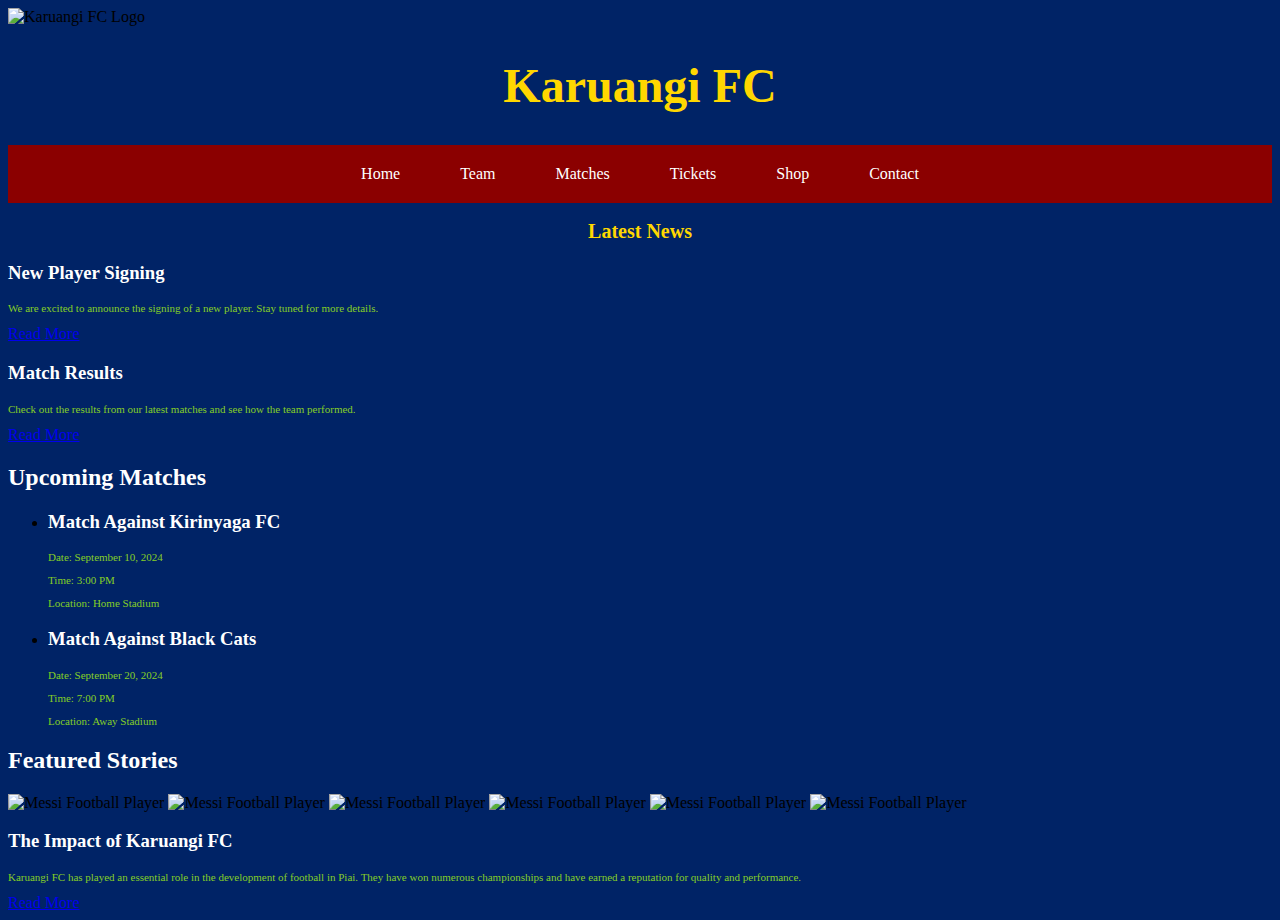
==== index.html @ ea627c95 "the start" ====
<!DOCTYPE html>
<html lang="en">
<head>
    <meta charset="UTF-8">
    <meta name="viewport" content="width=device-width, initial-scale=1.0">
    <meta name="description" content="Official website of the Karuangi football team. Get the latest news, match updates, and information about the team.">
    <meta name="keywords" content="Karuangi, football, team, news, updates">
    <link rel="stylesheet" href="style.css">
    
    <title>Karuangi FC  Home</title>
</head>
<body id="body">
    <header>
          <!-- Header Section -->

        <div class="logo">
            <img src="https://img.freepik.com/premium-vector/cool-esports-team-logo-inspiration_1008652-11.jpg" alt="Karuangi FC Logo" width="80" height="80">
        </div> 
           
        <div class="title">
           <h1>Karuangi FC</h1>  
       </div>

       <nav aria-label="Main Navigation">
        <ul>
            <li><a href="index.html" aria-current="page">Home</a></li>
            <li><a href="team.html">Team</a></li>
            <li><a href="matches.html">Matches</a></li>
            <li><a href="tickets.html">Tickets</a></li>
            <li><a href="shop.html">Shop</a></li>
            <li><a href="contact.html">Contact</a></li>
        </ul>
       </nav>
    </header>
    <!--body section-->
    <main>
        <section id="latest-news">
            <h2 id="latest">Latest News</h2>
            <article>
                <h3 id="header1">New Player Signing</h3>
                <p id="p1">We are excited to announce the signing of a new player. Stay tuned for more details.</p>
                <a href="news.html">Read More</a>
            </article>
            <article>
                <h3 id="header1">Match Results</h3>
                <p id="p1">Check out the results from our latest matches and see how the team performed.</p>
                <a href="news.html">Read More</a>
            </article>
        </section>

        <section id="upcoming-matches">
            <h2 id="header1">Upcoming Matches</h2>
            <ul>
                <li>
                    <h3 id="header1">Match Against Kirinyaga FC</h3>
                    <p id="p1">Date: September 10, 2024</p>
                    <p id="p1">Time: 3:00 PM</p>
                    <p id="p1">Location: Home Stadium</p>
                </li>
                <li>
                    <h3 id="header1">Match Against Black Cats</h3>
                    <p id="p1">Date: September 20, 2024</p>
                    <p id="p1">Time: 7:00 PM</p>
                    <p id="p1">Location: Away Stadium</p>
                </li>
                <!-- Add more matches as needed -->
            </ul>
        </section>
        <!--featured stories -->
        <section id="featured-stories">
            <h2 id="header1">Featured Stories</h2>
            <div class="story">
                <img src="https://fifpro.org/media/5chb3dva/lionel-messi_imago1019567000h.jpg?rxy=0.32986930611281567,0.18704579979466449&rnd=133378758718600000" alt="Messi Football Player" width="150" height="100">
                <img src="https://images.immediate.co.uk/production/volatile/sites/3/2024/01/Rodri-3f43013.jpg?quality=90&fit=700,466" alt="Messi Football Player" width="150" height="100">
                <img src="https://images.squarespace-cdn.com/content/v1/5f343ff9541cd11433040eca/8a1f12a0-1d62-4886-9a57-15e4afff18bb/Best+Football+Players+in+the+world%2C+football%2C" alt="Messi Football Player" width="150" height="100">
                <img src="https://upload.wikimedia.org/wikipedia/commons/8/8b/Cristiano_Ronaldo_WC2022_-_01_%28cropped%29.jpg" alt="Messi Football Player" width="150" height="100">
                <img src="https://images.squarespace-cdn.com/content/v1/5f343ff9541cd11433040eca/b5c8438c-b80c-46b3-861d-713bea78a967/Best+Football+Players+in+the+world%2C+football%2C" alt="Messi Football Player" width="150" height="100">                
                <img src="https://images.immediate.co.uk/production/volatile/sites/3/2024/01/Lautaro-Martinez-a6cb877.jpg?quality=90&fit=700,466" alt="Messi Football Player" width="150" height="100">
                <h3 id="header1">The Impact of Karuangi FC</h3>
                <p id="p1">Karuangi FC has played an essential role in the development of football in Piai. They have won numerous championships and have earned a reputation for quality and performance.</p>
                <a href="news.html">Read More</a>
            </div>
    </main>
    <script src="index.js"></script>
</body>
</html>
---- style.css ----
.title {
    justify-content: center;
    text-align: center;
    font-size: 24px;
    color:  #FFD700;
}
#body{
    background-color: #002366 ;
}
/* Style the navigation menu */
nav {
    background-color: #8B0000; /* Example background color */
    padding: 10px; /* Spacing around the navigation */
}

nav ul {
    list-style: none; /* Remove default list bullets */
    padding: 0; /* Remove default padding */
    margin: 0; /* Remove default margin */
    display: flex; /* Arrange list items horizontally */
    justify-content: center; /* Center the list items horizontally */
}

nav ul li {
    margin: 0 15px; /* Spacing between list items */
}

nav ul li a {
    text-decoration: none; /* Remove underline from links */
    color: #fff; /* Text color for links */
    padding: 10px 15px; /* Padding around links */
    display: block; /* Make links fill the list item */
}

nav ul li a:hover {
    background-color: #555; /* Background color on hover */
}
#latest{
    color:  #FFD700;
    justify-content: center;
    text-align: center;
    font-size: 20px;
}
#header1{
    color:  #FFFFFF;
}
#p1{
    color:  #85ce26;
    text-align: justify;
    font-size: 11px;
}
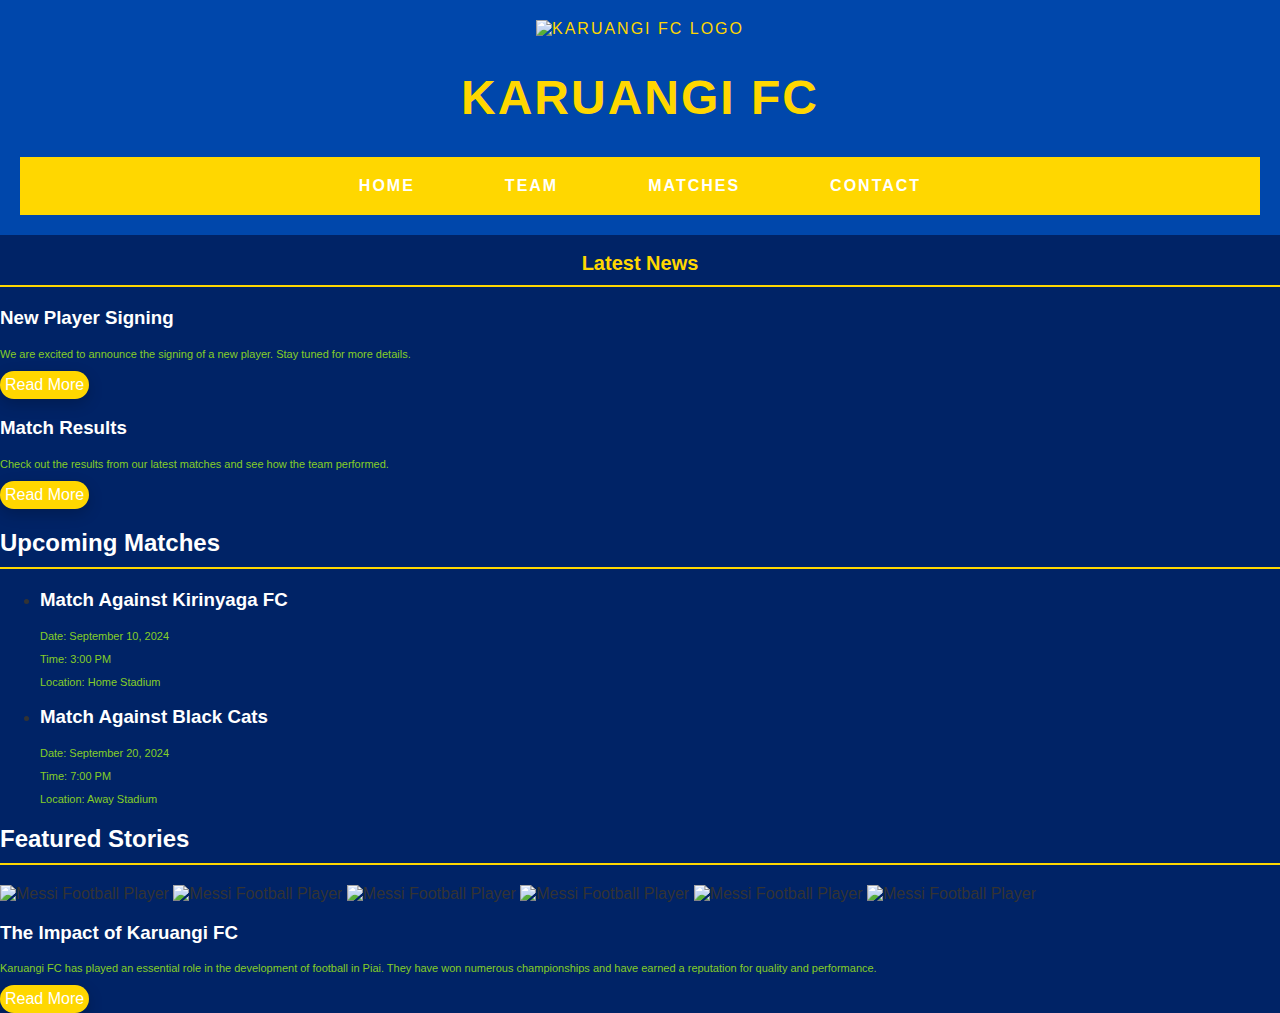
==== commit 9ecaf4d6: "progress I think" ====
--- a/index.html
+++ b/index.html
@@ -26,8 +26,6 @@
             <li><a href="index.html" aria-current="page">Home</a></li>
             <li><a href="team.html">Team</a></li>
             <li><a href="matches.html">Matches</a></li>
-            <li><a href="tickets.html">Tickets</a></li>
-            <li><a href="shop.html">Shop</a></li>
             <li><a href="contact.html">Contact</a></li>
         </ul>
        </nav>
@@ -39,12 +37,12 @@
             <article>
                 <h3 id="header1">New Player Signing</h3>
                 <p id="p1">We are excited to announce the signing of a new player. Stay tuned for more details.</p>
-                <a href="news.html">Read More</a>
+                <button id="button" onclick="location.href='news.html';">Read More</button>
             </article>
             <article>
                 <h3 id="header1">Match Results</h3>
                 <p id="p1">Check out the results from our latest matches and see how the team performed.</p>
-                <a href="news.html">Read More</a>
+                <button id="button" onclick="location.href='news.html';">Read More</button>
             </article>
         </section>
 
@@ -78,7 +76,7 @@
                 <img src="https://images.immediate.co.uk/production/volatile/sites/3/2024/01/Lautaro-Martinez-a6cb877.jpg?quality=90&fit=700,466" alt="Messi Football Player" width="150" height="100">
                 <h3 id="header1">The Impact of Karuangi FC</h3>
                 <p id="p1">Karuangi FC has played an essential role in the development of football in Piai. They have won numerous championships and have earned a reputation for quality and performance.</p>
-                <a href="news.html">Read More</a>
+                <button id="button" onclick="location.href='news.html';">Read More</button>
             </div>
     </main>
     <script src="index.js"></script>
--- a/style.css
+++ b/style.css
@@ -48,4 +48,382 @@
     color:  #85ce26;
     text-align: justify;
     font-size: 11px;
-}+}
+#button {
+    background-color: #FFD700;
+    border: none; /* Remove border */
+    border-radius: 25px; /* Rounded corners */
+    color: white; /* Text color */
+    padding: 5px ; /* Padding inside the button */
+    font-size: 16px; /* Font size */
+    font-family: 'Arial', sans-serif; /* Font family */
+    cursor: pointer; /* Change cursor on hover */
+    box-shadow: 0 5px 15px rgba(0, 0, 0, 0.2); /* Add shadow */
+    transition: all 0.3s ease; /* Smooth transitions */
+}
+
+#button:hover {
+    background: #FFD700 ;/* Change gradient on hover */
+    transform: scale(1.05); /* Slightly enlarge the button on hover */
+}
+
+
+/* for the news.html component styling*/
+body {
+    font-family: 'Arial', sans-serif;
+    background-color: #f0f8ff; /* Light blue background */
+    color: #333; /* Dark text for readability */
+    margin: 0;
+    padding: 0;
+}
+header {
+    background-color: #0047ab; /* Deep blue */
+    color: #ffd700; /* Gold */
+    padding: 20px;
+    text-align: center;
+    text-transform: uppercase;
+    letter-spacing: 2px;
+}
+nav {
+    display: flex;
+    justify-content: center;
+    background-color: #ffd700; /* Gold */
+    padding: 10px 0;
+}
+nav a {
+    color: #0047ab; /* Deep blue */
+    margin: 0 15px;
+    text-decoration: none;
+    font-weight: bold;
+}
+nav a:hover {
+    text-decoration: underline;
+}
+.container {
+    max-width: 1200px;
+    margin: 20px auto;
+    padding: 20px;
+}
+.news-item {
+    background-color: #ffffff;
+    border: 2px solid #0047ab;
+    border-radius: 10px;
+    margin-bottom: 20px;
+    padding: 20px;
+    box-shadow: 0 4px 8px rgba(0, 0, 0, 0.1);
+}
+.news-item h2 {
+    color: #0047ab;
+    margin-top: 0;
+}
+.news-item p {
+    line-height: 1.6;
+}
+.news-item img {
+    max-width: 100%;
+    border-radius: 10px;
+    margin-top: 10px;
+}
+.news-item audio {
+    margin-top: 20px;
+    width: 100%;
+}
+.news-item video {
+    max-width: 100%;
+    margin-top: 20px;
+    border-radius: 10px;
+}
+footer {
+    background-color: #0047ab; /* Deep blue */
+    color: #ffd700; /* Gold */
+    text-align: center;
+    padding: 15px 0;
+    position: fixed;
+    width: 100%;
+    bottom: 0;
+}
+footer a {
+    color: #ffd700;
+    text-decoration: none;
+    font-weight: bold;
+}
+/*matches styling*/
+body {
+    font-family: 'Arial', sans-serif;
+    background-color: #f0f8ff; /* Light blue background */
+    color: #333; /* Dark text for readability */
+    margin: 0;
+    padding: 0;
+}
+header {
+    background-color: #0047ab; /* Deep blue */
+    color: #ffd700; /* Gold */
+    padding: 20px;
+    text-align: center;
+    text-transform: uppercase;
+    letter-spacing: 2px;
+}
+nav {
+    display: flex;
+    justify-content: center;
+    background-color: #ffd700; /* Gold */
+    padding: 10px 0;
+}
+nav a {
+    color: #0047ab; /* Deep blue */
+    margin: 0 15px;
+    text-decoration: none;
+    font-weight: bold;
+}
+nav a:hover {
+    text-decoration: underline;
+}
+.container {
+    max-width: 1200px;
+    margin: 20px auto;
+    padding: 20px;
+}
+h2 {
+    color: #0047ab; /* Deep blue */
+    border-bottom: 2px solid #ffd700; /* Gold border */
+    padding-bottom: 10px;
+}
+.fixtures, .results {
+    margin-bottom: 40px;
+}
+.match {
+    background-color: #ffffff;
+    border: 2px solid #0047ab;
+    border-radius: 10px;
+    margin-bottom: 20px;
+    padding: 20px;
+    box-shadow: 0 4px 8px rgba(0, 0, 0, 0.1);
+}
+.match h3 {
+    margin-top: 0;
+    color: #333;
+}
+.match-date {
+    color: #666;
+    font-size: 14px;
+}
+.score {
+    font-size: 18px;
+    font-weight: bold;
+    color: #0047ab;
+}
+.score span {
+    color: #ffd700;
+}
+footer {
+    background-color: #0047ab; /* Deep blue */
+    color: #ffd700; /* Gold */
+    text-align: center;
+    padding: 15px 0;
+    position: fixed;
+    width: 100%;
+    bottom: 0;
+}
+footer a {
+    color: #ffd700;
+    text-decoration: none;
+    font-weight: bold;
+}
+/*team.html*/
+body {
+    font-family: 'Arial', sans-serif;
+    background-color: #f0f8ff; /* Light blue background */
+    color: #333; /* Dark text for readability */
+    margin: 0;
+    padding: 0;
+}
+header {
+    background-color: #0047ab; /* Deep blue */
+    color: #ffd700; /* Gold */
+    padding: 20px;
+    text-align: center;
+    text-transform: uppercase;
+    letter-spacing: 2px;
+}
+nav {
+    display: flex;
+    justify-content: center;
+    background-color: #ffd700; /* Gold */
+    padding: 10px 0;
+}
+nav a {
+    color: #0047ab; /* Deep blue */
+    margin: 0 15px;
+    text-decoration: none;
+    font-weight: bold;
+}
+nav a:hover {
+    text-decoration: underline;
+}
+.container {
+    max-width: 1200px;
+    margin: 20px auto;
+    padding: 20px;
+}
+h2 {
+    color: #0047ab; /* Deep blue */
+    border-bottom: 2px solid #ffd700; /* Gold border */
+    padding-bottom: 10px;
+}
+.player-list {
+    columns: 2; /* Multi-column layout for player list */
+    column-gap: 40px;
+    margin-bottom: 40px;
+}
+.player-list li {
+    list-style-type: none;
+    padding: 10px 0;
+    font-size: 18px;
+}
+table {
+    width: 100%;
+    border-collapse: collapse;
+    margin-bottom: 40px;
+}
+th, td {
+    border: 2px solid #0047ab; /* Deep blue border */
+    padding: 15px;
+    text-align: left;
+}
+th {
+    background-color: #0047ab; /* Deep blue */
+    color: #ffd700; /* Gold */
+}
+td {
+    background-color: #ffffff;
+}
+footer {
+    background-color: #0047ab; /* Deep blue */
+    color: #ffd700; /* Gold */
+    text-align: center;
+    padding: 15px 0;
+    position: fixed;
+    width: 100%;
+    bottom: 0;
+}
+footer a {
+    color: #ffd700;
+    text-decoration: none;
+    font-weight: bold;
+}
+/*contact.html*/
+body {
+    font-family: 'Arial', sans-serif;
+    background-color: #f0f8ff; /* Light blue background */
+    color: #333; /* Dark text for readability */
+    margin: 0;
+    padding: 0;
+}
+header {
+    background-color: #0047ab; /* Deep blue */
+    color: #ffd700; /* Gold */
+    padding: 20px;
+    text-align: center;
+    text-transform: uppercase;
+    letter-spacing: 2px;
+}
+nav {
+    display: flex;
+    justify-content: center;
+    background-color: #ffd700; /* Gold */
+    padding: 10px 0;
+}
+nav a {
+    color: #0047ab; /* Deep blue */
+    margin: 0 15px;
+    text-decoration: none;
+    font-weight: bold;
+}
+nav a:hover {
+    text-decoration: underline;
+}
+.container {
+    max-width: 1200px;
+    margin: 20px auto;
+    padding: 20px;
+}
+h2 {
+    color: #0047ab; /* Deep blue */
+    border-bottom: 2px solid #ffd700; /* Gold border */
+    padding-bottom: 10px;
+    margin-bottom: 20px;
+}
+.contact-info {
+    display: flex;
+    justify-content: space-between;
+    margin-bottom: 40px;
+}
+.contact-info div {
+    flex: 1;
+    margin: 0 10px;
+}
+.contact-info div h3 {
+    color: #0047ab; /* Deep blue */
+    margin-bottom: 15px;
+}
+.contact-info div p {
+    margin: 0;
+    font-size: 16px;
+}
+.contact-form {
+    background-color: #ffffff;
+    padding: 20px;
+    border-radius: 10px;
+    box-shadow: 0 4px 8px rgba(0, 0, 0, 0.1);
+}
+.contact-form label {
+    display: block;
+    margin-bottom: 5px;
+    font-weight: bold;
+}
+.contact-form input,
+.contact-form textarea {
+    width: 100%;
+    padding: 10px;
+    margin-bottom: 20px;
+    border: 2px solid #0047ab; /* Deep blue */
+    border-radius: 5px;
+}
+.contact-form button {
+    background-color: #0047ab; /* Deep blue */
+    color: #ffd700; /* Gold */
+    padding: 10px 20px;
+    border: none;
+    border-radius: 5px;
+    cursor: pointer;
+    font-size: 16px;
+}
+.contact-form button:hover {
+    background-color: #002d6d; /* Darker blue */
+}
+.map {
+    margin-top: 40px;
+    text-align: center;
+}
+.map iframe {
+    border: 2px solid #0047ab; /* Deep blue border */
+    border-radius: 10px;
+    width: 100%;
+    height: 400px;
+}
+footer {
+    background-color: #0047ab; /* Deep blue */
+    color: #ffd700; /* Gold */
+    text-align: center;
+    padding: 15px 0;
+    position: fixed;
+    width: 100%;
+    bottom: 0;
+}
+footer a {
+    color: #ffd700;
+    text-decoration: none;
+    font-weight: bold;
+}
+
+
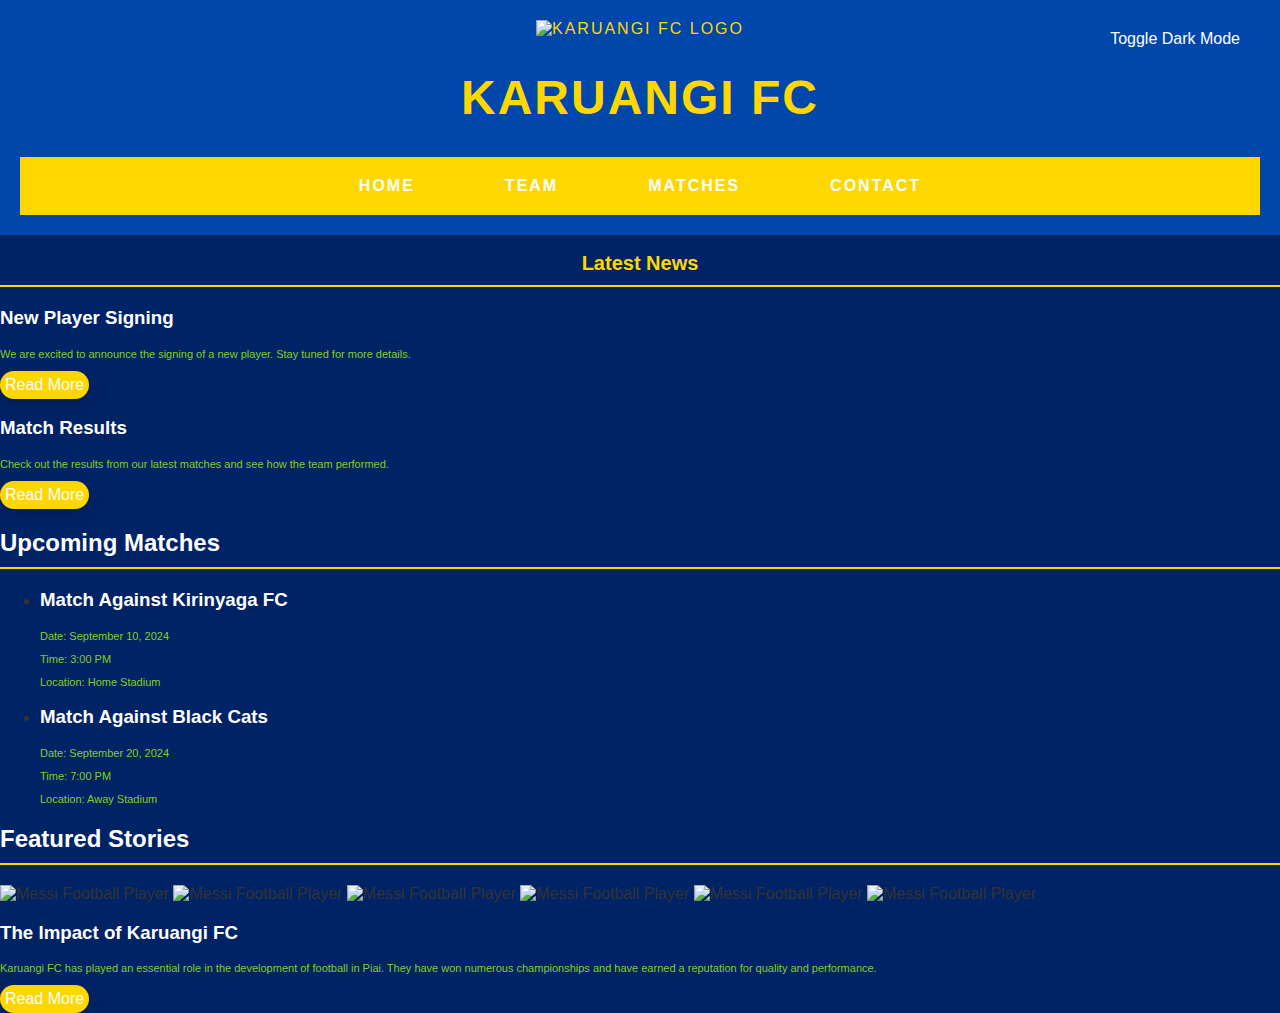
==== commit 6a1fa7ed: "done" ====
--- a/index.html
+++ b/index.html
@@ -19,6 +19,7 @@
            
         <div class="title">
            <h1>Karuangi FC</h1>  
+           <button id="dark-mode-toggle">Toggle Dark Mode</button>
        </div>
 
        <nav aria-label="Main Navigation">
--- a/style.css
+++ b/style.css
@@ -426,4 +426,61 @@
     font-weight: bold;
 }
 
-
+.dark-mode {
+    background-color: #121212;
+    color: #ffffff;
+}
+.dark-mode input,
+.dark-mode textarea {
+    background-color: #333;
+    color: #fff;
+}
+/* General Reset */
+body {
+    margin: 0;
+    font-family: Arial, sans-serif;
+}
+
+/* Dark Mode Styles */
+.dark-mode {
+    background-color: #121212;
+    color: #ffffff;
+}
+
+/* Button Styles */
+#dark-mode-toggle {
+    position: fixed;
+    top: 20px;
+    right: 20px;
+    padding: 10px 20px;
+    background-color: #0047ab; /* Deep Blue */
+    color: white;
+    border: none;
+    border-radius: 5px;
+    cursor: pointer;
+    font-size: 16px;
+    transition: background-color 0.3s ease;
+}
+
+/* Hover and Focus States */
+#dark-mode-toggle:hover,
+#dark-mode-toggle:focus {
+    background-color: #ffd700; /* Gold */
+    outline: none;
+}
+
+/* Dark Mode Button Styles */
+.dark-mode #dark-mode-toggle {
+    background-color: #ffd700; /* Gold in dark mode */
+    color: #121212; /* Dark background color in dark mode */
+}
+
+/* Hover and Focus States in Dark Mode */
+.dark-mode #dark-mode-toggle:hover,
+.dark-mode #dark-mode-toggle:focus {
+    background-color: #0047ab; /* Deep Blue */
+    color: white;
+}
+
+
+
